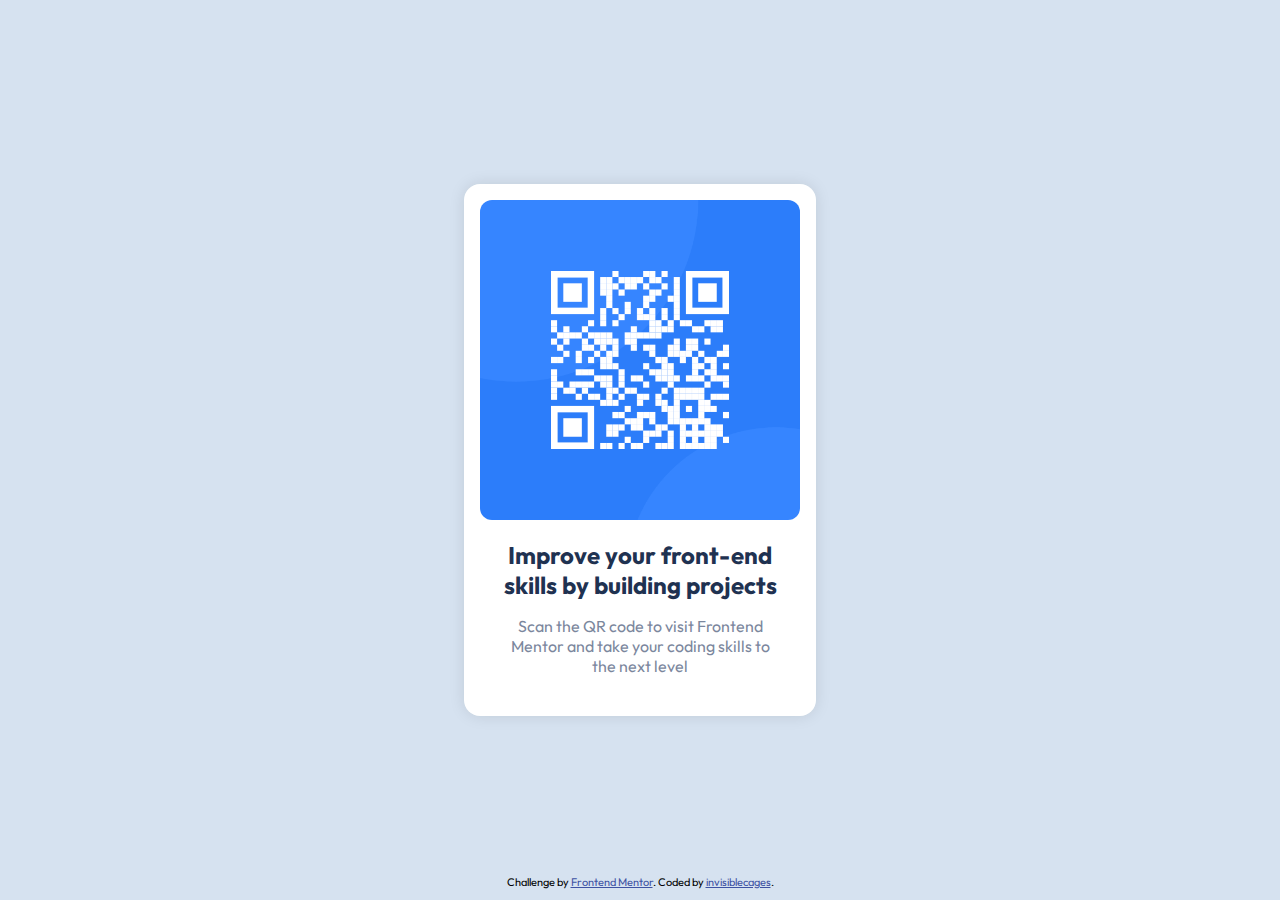
==== qr-code-component/index.html @ ae95ba80 "updated readme - added screenshot" ====
<!DOCTYPE html>
<html lang="en">
  <head>
    <meta charset="UTF-8" />
    <meta name="viewport" content="width=device-width, initial-scale=1.0" />
    <!-- displays site properly based on user's device -->
    <link
      rel="icon"
      type="image/png"
      sizes="32x32"
      href="./images/favicon-32x32.png"
    />
    <link rel="preconnect" href="https://fonts.googleapis.com" />
    <link rel="preconnect" href="https://fonts.gstatic.com" crossorigin />
    <link
      href="https://fonts.googleapis.com/css2?family=Outfit:wght@400;700&display=swap"
      rel="stylesheet"
    />
    <link rel="stylesheet" href="./css/styles.css" />
    <link rel="icon" href="./images/favicon-32x32.png" />
    <title>Frontend Mentor | QR code component</title>
  </head>
  <body>
    <main role="main">
      <div class="container">
        <div class="qr-code_card">
          <div class="qr-code_image">
            <img src="./images/image-qr-code.png" alt="qr-code" />
          </div>
          <div class="qr-code_text">
            <h1>Improve your front-end skills by building projects</h1>
            <p>
              Scan the QR code to visit Frontend Mentor and take your coding
              skills to the next level
            </p>
          </div>
        </div>
      </div>
    </main>
    <footer role="contentinfo">
      <div class="attribution">
        Challenge by
        <a href="https://www.frontendmentor.io?ref=challenge" target="_blank">
          Frontend Mentor</a
        >. Coded by
        <a href="https://github.com/invisiblecages/" target="_blank"
          >invisiblecages</a
        >.
      </div>
    </footer>
  </body>
</html>
---- qr-code-component/css/styles.css ----
.attribution {
  font-size: 0.6875rem;
  text-align: center;
  position: absolute;
  bottom: 1em;
  left: 50%;
  transform: translateX(-50%);
  white-space: nowrap;
}

.attribution a {
  color: hsl(228, 45%, 44%);
}

body {
  margin: 0;
  box-sizing: border-box;
  font-family: "Outfit", sans-serif;
  background-color: hsl(212, 45%, 89%);
  display: flex;
  justify-content: center;
  align-items: center;
  height: 100vh;
}

.qr-code_card {
  max-width: 20em;
  background-color: hsl(0, 0%, 100%);
  border-radius: 1em;
  padding: 1em;
  box-shadow: 0 0 1em hsla(0, 0%, 0%, 0.1);
}

.qr-code_image img {
  max-width: 100%;
  border-radius: 0.75em;
}

.qr-code_text {
  text-align: center;
  margin-left: 0.75em;
  margin-right: 0.75em;
  margin-bottom: 1em;
}

.qr-code_text h1 {
  color: hsl(218, 44%, 22%);
  font-size: 1.5rem;
}

.qr-code_text p {
  color: hsl(220, 15%, 55%);
  font-size: 1rem;
  margin: 1em;
  padding-bottom: 0.5em;
}
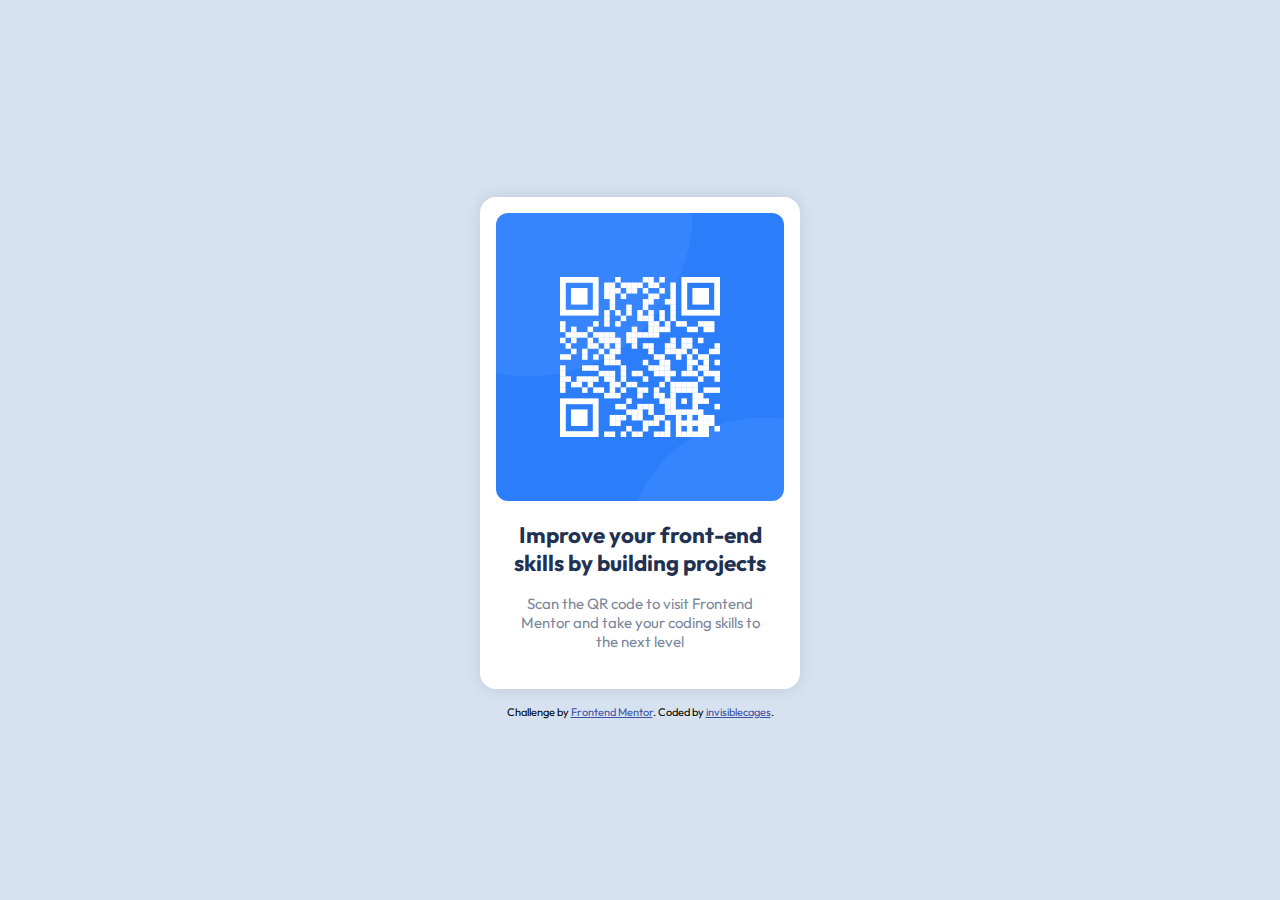
==== commit f5b1665f: "css rewrite" ====
--- a/qr-code-component/index.html
+++ b/qr-code-component/index.html
@@ -3,7 +3,6 @@
   <head>
     <meta charset="UTF-8" />
     <meta name="viewport" content="width=device-width, initial-scale=1.0" />
-    <!-- displays site properly based on user's device -->
     <link
       rel="icon"
       type="image/png"
@@ -17,7 +16,6 @@
       rel="stylesheet"
     />
     <link rel="stylesheet" href="./css/styles.css" />
-    <link rel="icon" href="./images/favicon-32x32.png" />
     <title>Frontend Mentor | QR code component</title>
   </head>
   <body>
--- a/qr-code-component/css/styles.css
+++ b/qr-code-component/css/styles.css
@@ -1,34 +1,25 @@
-.attribution {
-  font-size: 0.6875rem;
-  text-align: center;
-  position: absolute;
-  bottom: 1em;
-  left: 50%;
-  transform: translateX(-50%);
-  white-space: nowrap;
-}
-
-.attribution a {
-  color: hsl(228, 45%, 44%);
+* {
+  margin: 0;
+  padding: 0;
+  box-sizing: border-box;
 }
 
 body {
-  margin: 0;
-  box-sizing: border-box;
   font-family: "Outfit", sans-serif;
   background-color: hsl(212, 45%, 89%);
   display: flex;
+  flex-direction: column;
+  align-items: center;
   justify-content: center;
-  align-items: center;
-  height: 100vh;
+  min-height: 100vh;
 }
 
 .qr-code_card {
-  max-width: 20em;
   background-color: hsl(0, 0%, 100%);
   border-radius: 1em;
   padding: 1em;
   box-shadow: 0 0 1em hsla(0, 0%, 0%, 0.1);
+  margin: 1em;
 }
 
 .qr-code_image img {
@@ -38,19 +29,32 @@
 
 .qr-code_text {
   text-align: center;
-  margin-left: 0.75em;
-  margin-right: 0.75em;
-  margin-bottom: 1em;
+  margin: 1em;
 }
 
 .qr-code_text h1 {
   color: hsl(218, 44%, 22%);
-  font-size: 1.5rem;
+  font-size: 1.4rem;
+  margin-bottom: 0.75em;
 }
 
 .qr-code_text p {
   color: hsl(220, 15%, 55%);
-  font-size: 1rem;
-  margin: 1em;
-  padding-bottom: 0.5em;
+  font-size: 15px;
+  margin-bottom: 1.5em;
 }
+
+.attribution {
+  font-size: 11px;
+  text-align: center;
+}
+
+.attribution a {
+  color: hsl(228, 45%, 44%);
+}
+
+@media (min-width: 375px) {
+  .qr-code_card {
+    width: 20em;
+  }
+}
